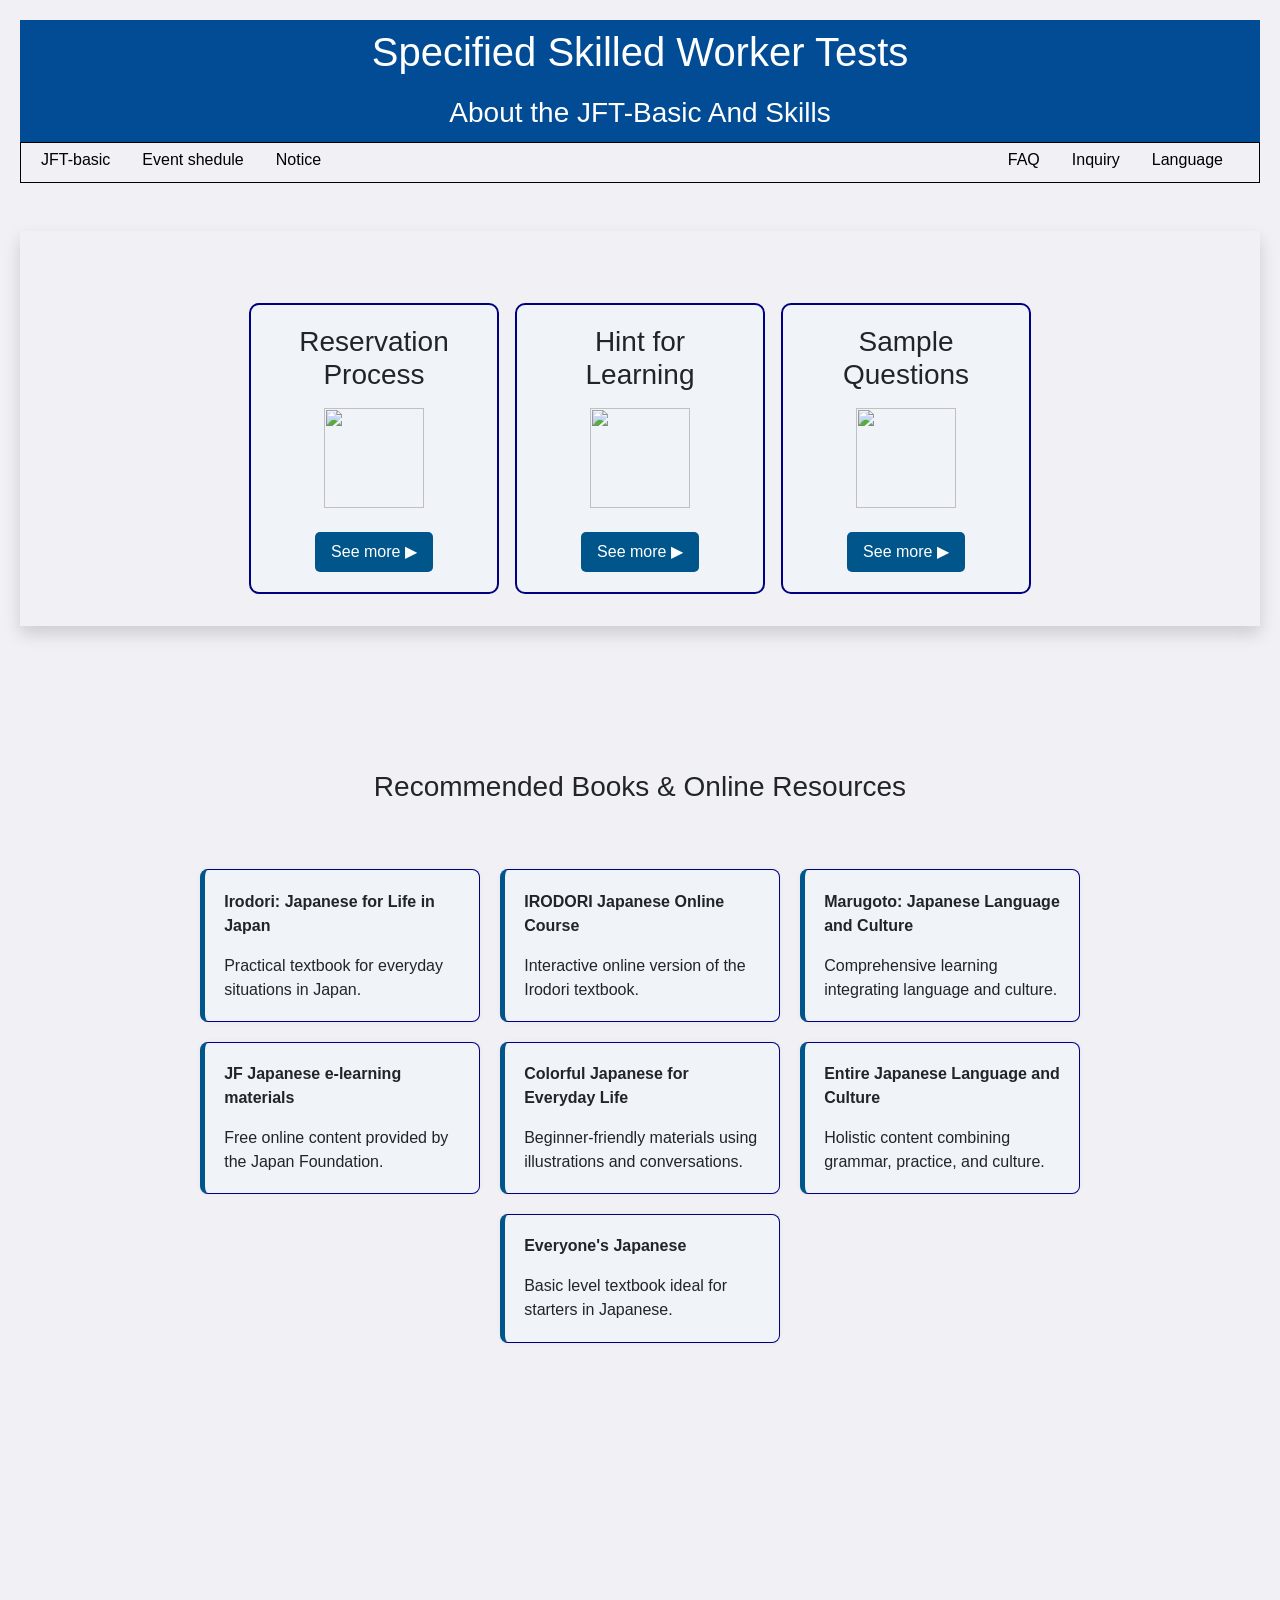
==== index.html @ 48b9df28 "Add files via upload" ====
<!DOCTYPE html>
<html lang="en">
<head>
    <meta charset="UTF-8">
    <meta name="viewport" content="width=device-width, initial-scale=1.0">
    <title>JFt Quiz page</title>
    
    <link href="https://cdn.jsdelivr.net/npm/bootstrap@5.0.2/dist/css/bootstrap.min.css" rel="stylesheet" >
    <link rel="stylesheet" href="https://cdnjs.cloudflare.com/ajax/libs/font-awesome/6.5.0/css/all.min.css">

    <link rel="stylesheet" href="aaaa.css">
    
</head>
<body>
    <header class="container-fluid">
            <div class="row text-center">
                <div  class="col-12 Header-first-layout p-lg-2 p-1">
                    <h1>Specified Skilled Worker Tests</h1>
                </div>
                <div class="col-12 .bg-primary.bg-gradient p-1">
                    <h3>About the JFT-Basic And Skills</h3>
                </div>
            </div>
    </header>
    <nav class="container-fluid">
        <div class="row">
            <div class="col-12 col-lg-6 d-flex justify-content-end justify-content-lg-start ">
                <a href=""><button class="me-1 me-lg-3 text-start ">JFT-basic</button></a>
                <a href=""><button class="me-1 me-lg-3 text-start">Event shedule</button></a>
                <a href=""><button class="me-1 me-lg-3 text-start">Notice</button></a>
            </div>
            <div class="col-6 d-none d-lg-flex justify-content-lg-end">
                <a href=""><button class="me-1 me-lg-3 text-start ">FAQ</button></a>
                <a href=""><button class="me-1 me-lg-3 text-start">Inquiry</button></a>
                <a href=""><button class="me-1 me-lg-3 text-start">Language</button></a>
            </div>
        </div>

    </nav>
    <div class="container-fluid shadow ">
        <div class="row d-flex main-boxes-area m-3 m-lg-5 pb-5 p-lg-4 ">
            <div class="main-boxes mt-lg-5 m-lg-2 mt-5 col-12 ">
                        <h3 class="mb-3"> Reservation Process</h3>
                        <img src="https://cdn-icons-png.flaticon.com/512/3079/3079047.png" alt="" height="100px" width="100px">
                        <div class="mt-4"><button class="see-more-btn">See more ▶</button></div>
            </div>
            <div class="main-boxes mt-lg-5 m-lg-2 mt-3 col-12">
                        <h3 class="mb-3">Hint for Learning</h3>
                        <img src="https://cdn-icons-png.flaticon.com/512/1828/1828925.png" alt="" height="100px" width="100px">
                        <div class="mt-4"><button class="see-more-btn">See more ▶</button></div>
            </div>
            <div class="main-boxes mt-lg-5 m-lg-2 mt-3 col-12">
                        <h3 class="mb-3 card-box" onclick="showJFTCourse()" style="cursor:pointer;">Sample Questions</h3>
                        <img src="https://cdn-icons-png.flaticon.com/512/2721/2721090.png" alt="" height="100px" width="100px">
                        <div class="mt-4">   <button id="mainToggleButton" class="see-more-btn">See more ▶</button></div>
            
            </div>
        </div>
      </div>
    

   <!-- <div class="row">
    <div class="col-12 text-center d-flex contentSection">
        <div id="contentSection" class="d-flex text-center col-12">
            <div>
                <h2>JFT-Basic CBT Information</h2>
                <div class="cbt-two-btn p-lg-5 p-5">
                    <p>CBT Test | Test Structure</p>
                    <button class="cbt-btn m-1">Section Test</button>
                    <button class="cbt-btn m-1">Prometric Test</button>
                </div>
                </div>
        </div>
    </div>
   </div> -->

    
<section>
    <div id="buttonContainer">
        <div> 
            <h3 class="mt-5">JFT-Basic CBT Information</h3>
            <div class=" p-5" style="background: #f4f9ff;">
                <p>CBT Test | Test Structure</p>
                <button class="internal-btn cbt-btn m-1" data-target="contentA">Section Test</button>
                <button class="internal-btn cbt-btn m-1" data-target="contentB">Prometric Test</button>
            </div>
        </div>
    </div>
    <div class="contextA-list p-lg-5 pt-1">
        <div id="contentA" class="content-box p-lg-5 ">
            <div class="first contextA-list-box ">Letter and Vocabulary</div>
            <div class="second contextA-list-box mt-lg-5 mt-3">Conversation and Expression</div>
            <div class="third contextA-list-box mt-lg-5 mt-3">Listening Comprehension</div>
            <div class="forth contextA-list-box mt-lg-5 mt-3">Reading Comprehension</div>
    </div>
    </div>
    

    <!-- <div id="contentB" class="content-box">
        <h3>Content B: दोस्रो बटनको सामग्री</h3>
        <p>यो Content B हो, जुन पहिलोभन्दा फरक छ। यसले पनि Scroll भएर यहाँ ल्याउँछ।</p>
        <p>थप विवरण यहाँ छ।</p>
    </div> -->
    
</section>





<section class="container-fluid mt-4 mt-lg-0">
    <div class="container  ">
        <h3 class="text-center">Recommended Books & Online Resources</h3>
        <div class="row p-lg-5 m-lg-5 mt-lg-0 d-flex justify-content-center">
            <div class="col-lg-2 materialBox">
                <strong>Irodori: Japanese for Life in Japan</strong><br>
                <p class="mt-3 mb-0">Practical textbook for everyday situations in Japan.</p>
            </div>
            <div class="col-lg-2 materialBox">
                <strong>IRODORI Japanese Online Course</strong><br>
                <p class="mt-3 mb-0">Interactive online version of the Irodori textbook.</p>
            </div>
            <div class="col-lg-2 materialBox">
                <strong>Marugoto: Japanese Language and Culture</strong><br>
                <p class="mt-3 mb-0">Comprehensive learning integrating language and culture.</p>
            </div>
            <div class="col-lg-2 materialBox">
                <strong>JF Japanese e-learning materials</strong><br>
                <p class="mt-3 mb-0">Free online content provided by the Japan Foundation.</p>
            </div>
            <div class="col-lg-2 materialBox">
                <strong>Colorful Japanese for Everyday Life</strong><br>
                <p class="mt-3 mb-0">Beginner-friendly materials using illustrations and conversations.</p>
            </div>
            <div class="col-lg-2 materialBox">
                <strong>Entire Japanese Language and Culture</strong><br>
                <p class="mt-3 mb-0">Holistic content combining grammar, practice, and culture.</p>
            </div>
            <div class="col-lg-2 materialBox">
                <strong>Everyone's Japanese</strong><br>
                <p class="mt-3 mb-0">Basic level textbook ideal for starters in Japanese.</p>
            </div>
        </div>
    </div>

</section>

    
  

    <script>
        document.addEventListener('DOMContentLoaded', () => {
            const mainToggleButton = document.getElementById('mainToggleButton');
            const buttonContainer = document.getElementById('buttonContainer');
            const internalButtons = document.querySelectorAll('.internal-btn');
            const contentBoxes = document.querySelectorAll('.content-box');

            // --- A. Main Toggle Logic ---
            mainToggleButton.addEventListener('click', () => {
                const isVisible = buttonContainer.classList.toggle('visible');

                if (isVisible) {
                   
                    
                    // Main Container देखिएपछि त्यहाँसम्म Scroll गर्ने
                    setTimeout(() => {
                        buttonContainer.scrollIntoView({
                            behavior: 'smooth', 
                            block: 'start'
                        });
                    }, 50); 
                } else {
                    
                    
                    // Main button container लुकाउँदा, content पनि लुकाउने
                    contentBoxes.forEach(box => box.classList.remove('active'));
                    internalButtons.forEach(btn => btn.classList.remove('active'));
                }
            });

            // --- B. Internal Button (Tab) Logic ---
            internalButtons.forEach(button => {
                button.addEventListener('click', (event) => {
                    const targetId = event.target.getAttribute('data-target');
                    const targetContent = document.getElementById(targetId);

                    // 1. All Content Hide and Button De-activate
                    contentBoxes.forEach(box => box.classList.remove('active'));
                    internalButtons.forEach(btn => btn.classList.remove('active'));

                    // 2. Target Content Show and Button Activate
                    if (targetContent) {
                        targetContent.classList.add('active');
                        event.target.classList.add('active');

                        // 3. Scroll to the newly displayed content
                        setTimeout(() => {
                            targetContent.scrollIntoView({
                                behavior: 'smooth',
                                block: 'start' // Scroll गरेर content लाई सुरुमा ल्याउने
                            });
                        }, 50); 
                    }
                });
            });
        });
    </script>
        </section>
  

<script src="https://cdn.jsdelivr.net/npm/@popperjs/core@2.9.2/dist/umd/popper.min.js" ></script>
<script src="https://cdn.jsdelivr.net/npm/bootstrap@5.0.2/dist/js/bootstrap.min.js"></script>
</body>
</html>
---- aaaa.css ----
body {
            font-family: Arial, sans-serif;
            padding: 20px;
            height: 250vh; /* Scroll demo को लागि */
            background-color: #f0f0f5;
        }

        /* --- Main Toggle Button --- */
 

        /* --- Internal Button Container (Toggle Area) --- */
        #buttonContainer {
            /* Hiding Properties */
            max-height: 0;
            opacity: 0;
            overflow: hidden;
            margin-top: 0;
            padding: 0;
            display: flex;
            justify-content: center;
            align-items: center;
            text-align: center;
            font-size: 25px;
            background-color: #ecf0f1;
            border-radius: 8px;
            
            /* Transitions for smooth effect */
            transition: opacity 0.5s ease-in-out, max-height 0.5s ease-in-out, margin 0.5s ease-in-out, padding 0.5s ease-in-out, border-color 0.5s ease-in-out;
        }
        #buttonContainer h3{
            font-size: 35px;
        }
        #buttonContainer button{
            font-size: 20px;
        }
        .contextA-list{
            display: flex;
            justify-content: center;
            align-items: center;
        }
        .contextA-list-box{
            border: 1px solid navy;
            border-radius: 5px;
            padding: 0.2em 2em;
            background: #00558a;
            color: white;
            border: 2px solid red;

        }
        .buttonContainer h3{
            display: block;
        }

        /* Showing Internal Buttons */
        #buttonContainer.visible {
            max-height: 300px; /* Internal content को लागि पर्याप्त उचाई */
            opacity: 1;
            padding: 15px;
            margin-top: 20px;

        }

        /* --- Internal Buttons --- */
        .internal-btn {
            padding: 10px 15px;
            font-size: 16px;
            margin-right: 10px;
            background-color: #2ecc71; /* Green */
            color: white;
            border: none;
            border-radius: 5px;
            cursor: pointer;
            transition: background-color 0.3s;
        }


        /* --- Content Areas --- */
        .content-box {
            margin-top: 20px;
            padding: 20px;
            border: 1px solid #bdc3c7;
            background-color: #ffffff;
            border-radius: 5px;
            /* सुरुमा सबै content लुकाउने */
            display: none; 
            font-size: 25px;
        }

        .content-box.active {
            /* Active content मात्र देखाउने */
            display: block;
            background: #f4f9ff;
        }




.cbt-two-btn{
    background: #f4f9ff;

}
.cbt-btn{
    color: black;
    background: #e5e9ec;
    border-top: 5px solid #00558a;
    border: 2px solid navy;
    padding: 1.5em;
    width: 220px;
    text-align: center;
    border-radius: 8px;
    transition: background 0.3s, transform 0.2s;
}


header{
    background: #024c96;
    color: white;
}
nav{
    padding-top:5px ;
    border: 1px solid black;
    padding-bottom: 10px;
}
nav a button {
    border: none;
    background: none;
    padding: 0em 0.5em;
    
}

main {
    display: flex;
    align-items: center;
    justify-content: center;
}
.main-boxes-area{
    justify-content: center;
    align-items: center;
}
.main-boxes{
    background: #f0f3f7;
    border: 2px solid navy;
    border-radius: 10px;
    padding: 20px;
    width: 250px;
    text-align: center;
    align-items: center;
    
}
.see-more-btn{
    background: #00558a;
    color: white;
    border: none;
    padding: 0.5em 1em;
    border-radius: 5px;
}
.materialBox{
    border: 1px solid navy;
    margin: 10px;
    padding: 20px;
    width: 30%;
        background: #f0f3f7;
    border-left: 5px solid #00558a;
    padding: 1.2em;
    width: 280px;
    border-radius: 8px;
    box-shadow: 0 0 5px rgba(0, 0, 0, 0.05);
    transition: background 0.3s, transform 0.2s;
}


@media only screen and (min-width:200px) and (max-width:575px){
    body {

            /* Scroll गर्न मिल्ने बनाउन धेरै ठाउँ */
            height: 250vh; 

        }
    header h1{
        font-size: 1.5rem;
    }
    header h3{
        font-size: 1rem;
    }
    nav{
    padding-top:5px ;
}
    nav a button {
        border-radius: 5px;
        padding: 0.2em 0.8em;
}
   .content-box {
    font-size:medium;
   }
    #buttonContainer h3{
            font-size: 18px;
        }
    #buttonContainer{
        font-size: 18px;
    }
    #buttonContainer button{
        font-size: 18px;
    }
    .cbt-btn {
        padding: 1em;

    }
    .contextA-list-box {
    border: 1px solid navy;
    border-radius: 5px;
    padding: 0.8em 2.9em;
    font-size: 19px;

}

        

}
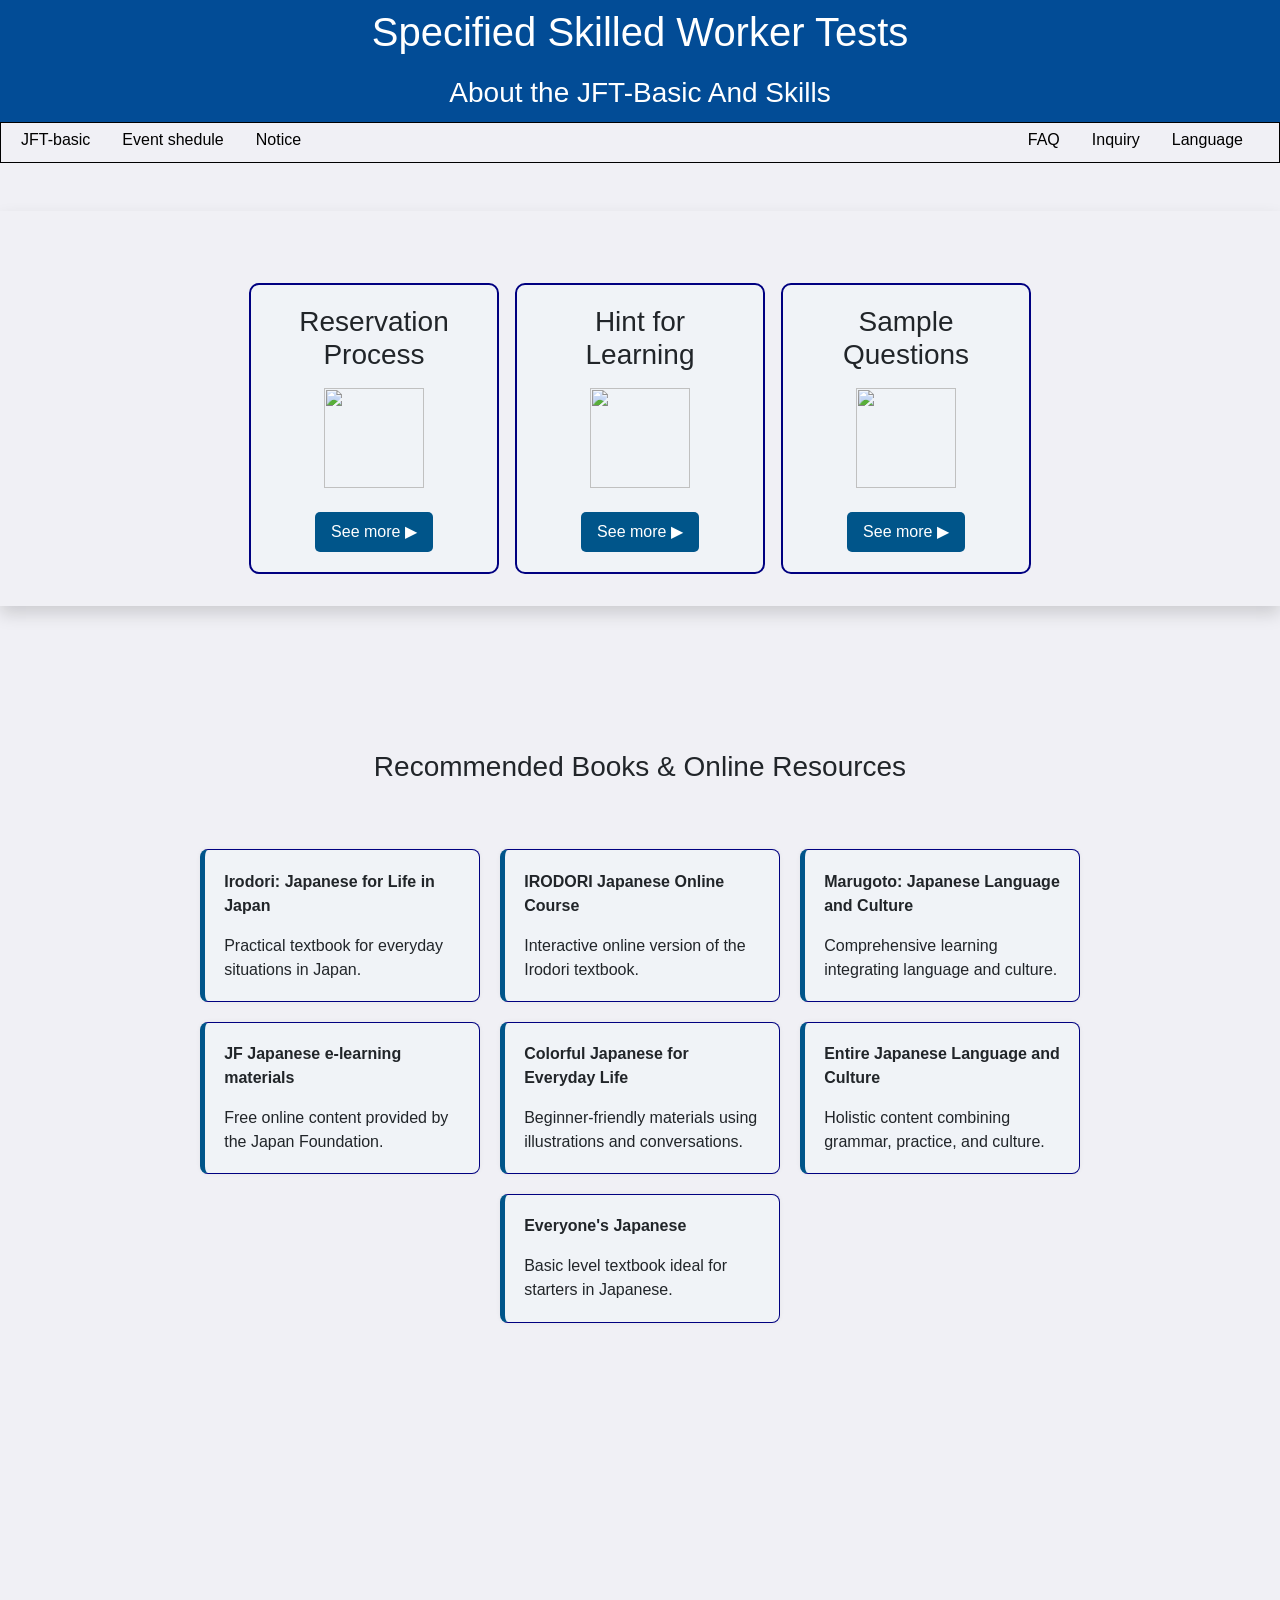
==== commit 7035a2a7: "first update" ====
--- a/index.html
+++ b/index.html
@@ -8,11 +8,12 @@
     <link href="https://cdn.jsdelivr.net/npm/bootstrap@5.0.2/dist/css/bootstrap.min.css" rel="stylesheet" >
     <link rel="stylesheet" href="https://cdnjs.cloudflare.com/ajax/libs/font-awesome/6.5.0/css/all.min.css">
 
-    <link rel="stylesheet" href="aaaa.css">
+    <link rel="stylesheet" href="style.css">
     
 </head>
 <body>
-    <header class="container-fluid">
+
+    <div class="container-fluid headers">
             <div class="row text-center">
                 <div  class="col-12 Header-first-layout p-lg-2 p-1">
                     <h1>Specified Skilled Worker Tests</h1>
@@ -21,13 +22,13 @@
                     <h3>About the JFT-Basic And Skills</h3>
                 </div>
             </div>
-    </header>
-    <nav class="container-fluid">
+        </div>
+    <div class="container-fluid navs">
         <div class="row">
             <div class="col-12 col-lg-6 d-flex justify-content-end justify-content-lg-start ">
-                <a href=""><button class="me-1 me-lg-3 text-start ">JFT-basic</button></a>
-                <a href=""><button class="me-1 me-lg-3 text-start">Event shedule</button></a>
-                <a href=""><button class="me-1 me-lg-3 text-start">Notice</button></a>
+                <a href="about-page.html"><button class="me-1 me-lg-3 text-start ">JFT-basic</button></a>
+                <a href="event-schedule.html"><button class="me-1 me-lg-3 text-start">Event shedule</button></a>
+                <a href="notice.html"><button class="me-1 me-lg-3 text-start">Notice</button></a>
             </div>
             <div class="col-6 d-none d-lg-flex justify-content-lg-end">
                 <a href=""><button class="me-1 me-lg-3 text-start ">FAQ</button></a>
@@ -36,7 +37,7 @@
             </div>
         </div>
 
-    </nav>
+    </div>
     <div class="container-fluid shadow ">
         <div class="row d-flex main-boxes-area m-3 m-lg-5 pb-5 p-lg-4 ">
             <div class="main-boxes mt-lg-5 m-lg-2 mt-5 col-12 ">
@@ -82,16 +83,16 @@
             <div class=" p-5" style="background: #f4f9ff;">
                 <p>CBT Test | Test Structure</p>
                 <button class="internal-btn cbt-btn m-1" data-target="contentA">Section Test</button>
-                <button class="internal-btn cbt-btn m-1" data-target="contentB">Prometric Test</button>
+                <a href="login.html"><button class="internal-btn cbt-btn m-1" data-target="contentB">Prometric Test</button></a>
             </div>
         </div>
     </div>
     <div class="contextA-list p-lg-5 pt-1">
         <div id="contentA" class="content-box p-lg-5 ">
-            <div class="first contextA-list-box ">Letter and Vocabulary</div>
-            <div class="second contextA-list-box mt-lg-5 mt-3">Conversation and Expression</div>
-            <div class="third contextA-list-box mt-lg-5 mt-3">Listening Comprehension</div>
-            <div class="forth contextA-list-box mt-lg-5 mt-3">Reading Comprehension</div>
+            <a href="letter-and-vocubalary.html"><div class="first contextA-list-box ">Letter and Vocabulary</div></a>
+            <a href="conversation-and-expression.html"><div class="second contextA-list-box mt-lg-5 mt-3">Conversation and Expression</div></a>
+            <a href="listening-comprehension.html"><div class="third contextA-list-box mt-lg-5 mt-3">Listening Comprehension</div></a>
+            <a href="reading-comprehension.html"><div class="forth contextA-list-box mt-lg-5 mt-3">Reading Comprehension</div></a>     
     </div>
     </div>
     
@@ -144,6 +145,9 @@
     </div>
 
 </section>
+
+
+
 
     
   
--- a/style.css
+++ b/style.css
@@ -0,0 +1,222 @@
+ body {
+            font-family: Arial, sans-serif;
+
+            height: 250vh; /* Scroll demo को लागि */
+            background-color: #f0f0f5;
+        }
+
+        /* --- Main Toggle Button --- */
+ 
+
+        /* --- Internal Button Container (Toggle Area) --- */
+        #buttonContainer {
+            /* Hiding Properties */
+            max-height: 0;
+            opacity: 0;
+            overflow: hidden;
+            margin-top: 0;
+            padding: 0;
+            display: flex;
+            justify-content: center;
+            align-items: center;
+            text-align: center;
+            font-size: 25px;
+            background-color: #ecf0f1;
+            border-radius: 8px;
+            
+            /* Transitions for smooth effect */
+            transition: opacity 0.5s ease-in-out, max-height 0.5s ease-in-out, margin 0.5s ease-in-out, padding 0.5s ease-in-out, border-color 0.5s ease-in-out;
+        }
+        #buttonContainer h3{
+            font-size: 35px;
+        }
+        #buttonContainer button{
+            font-size: 20px;
+        }
+        .contextA-list{
+            display: flex;
+            justify-content: center;
+            align-items: center;
+        }
+        .contextA-list-box{
+            border: 1px solid navy;
+            border-radius: 5px;
+            padding: 0.2em 2em;
+            background: #00558a;
+            color: white;
+            border: 2px solid red;
+
+        }
+        .buttonContainer h3{
+            display: block;
+        }
+
+        /* Showing Internal Buttons */
+        #buttonContainer.visible {
+            max-height: 300px; /* Internal content को लागि पर्याप्त उचाई */
+            opacity: 1;
+            padding: 15px;
+            margin-top: 20px;
+
+        }
+
+        /* --- Internal Buttons --- */
+        .internal-btn {
+            padding: 10px 15px;
+            font-size: 16px;
+            margin-right: 10px;
+            background-color: #2ecc71; /* Green */
+            color: white;
+            border: none;
+            border-radius: 5px;
+            cursor: pointer;
+            transition: background-color 0.3s;
+        }
+
+
+        /* --- Content Areas --- */
+        .content-box {
+            margin-top: 20px;
+            padding: 20px;
+            border: 1px solid #bdc3c7;
+            background-color: #ffffff;
+            border-radius: 5px;
+            /* सुरुमा सबै content लुकाउने */
+            display: none; 
+            font-size: 25px;
+
+        }
+        .content-box a{
+            text-decoration: none;
+        }
+
+        .content-box.active {
+            /* Active content मात्र देखाउने */
+            display: block;
+            background: #f4f9ff;
+        }
+
+
+
+
+.cbt-two-btn{
+    background: #f4f9ff;
+
+}
+.cbt-btn{
+    color: black;
+    background: #e5e9ec;
+    border-top: 5px solid #00558a;
+    border: 2px solid navy;
+    padding: 1.5em;
+    width: 220px;
+    text-align: center;
+    border-radius: 8px;
+    transition: background 0.3s, transform 0.2s;
+}
+
+
+.headers{
+    background: #024c96;
+    color: white;
+}
+.navs{
+    padding-top:5px ;
+    border: 1px solid black;
+    padding-bottom: 10px;
+}
+.navs a button {
+    border: none;
+    background: none;
+    padding: 0em 0.5em;
+    
+}
+
+main {
+    display: flex;
+    align-items: center;
+    justify-content: center;
+}
+.main-boxes-area{
+    justify-content: center;
+    align-items: center;
+}
+.main-boxes{
+    background: #f0f3f7;
+    border: 2px solid navy;
+    border-radius: 10px;
+    padding: 20px;
+    width: 250px;
+    text-align: center;
+    align-items: center;
+    
+}
+.see-more-btn{
+    background: #00558a;
+    color: white;
+    border: none;
+    padding: 0.5em 1em;
+    border-radius: 5px;
+}
+.materialBox{
+    border: 1px solid navy;
+    margin: 10px;
+    padding: 20px;
+    width: 30%;
+        background: #f0f3f7;
+    border-left: 5px solid #00558a;
+    padding: 1.2em;
+    width: 280px;
+    border-radius: 8px;
+    box-shadow: 0 0 5px rgba(0, 0, 0, 0.05);
+    transition: background 0.3s, transform 0.2s;
+}
+
+
+@media only screen and (min-width:200px) and (max-width:575px){
+    body {
+
+            /* Scroll गर्न मिल्ने बनाउन धेरै ठाउँ */
+            height: 250vh; 
+
+        }
+    .headers h1{
+        font-size: 1.5rem;
+    }
+    .headers h3{
+        font-size: 1rem;
+    }
+    .navs{
+    padding-top:5px ;
+}
+    .navs a button {
+        border-radius: 5px;
+        padding: 0.2em 0.8em;
+}
+   .content-box {
+    font-size:medium;
+   }
+    #buttonContainer h3{
+            font-size: 18px;
+        }
+    #buttonContainer{
+        font-size: 18px;
+    }
+    #buttonContainer button{
+        font-size: 18px;
+    }
+    .cbt-btn {
+        padding: 1em;
+
+    }
+    .contextA-list-box {
+    border: 1px solid navy;
+    border-radius: 5px;
+    padding: 0.8em 2.9em;
+    font-size: 15px;
+
+}
+
+        
+
+}
